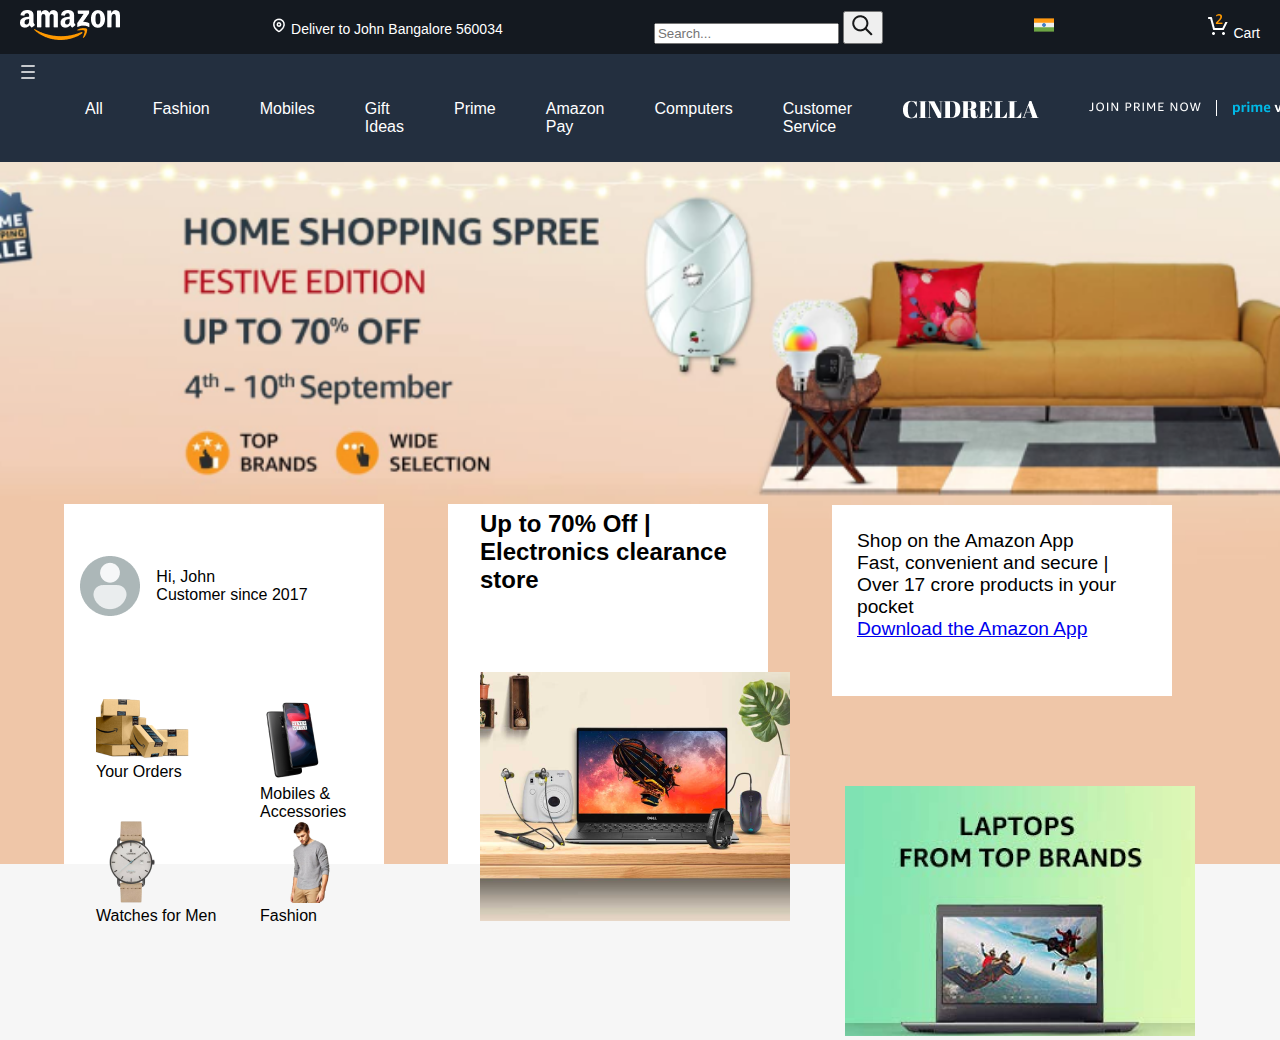
==== index.html @ a3f30799 "first-blood" ====
<!DOCTYPE html>
<html lang="en">
<head>
    <meta charset="UTF-8">
    <title>Amazon Replica</title>
    <link rel="stylesheet" href="homepage.css">
</head>
<body>

    <header>
        <div id="branding">
            <img src="images/Group.png" alt="Amazon logo placeholder">
        </div>
        <div id="delivery-info">
            <img src="icons/location 1.png" alt=""></img>
            Deliver to John Bangalore 560034</div>
        <div id="search-bar">
            <!-- Insert search bar structure here -->
            <input type="search" name="query" placeholder="Search...">
            <button type="submit"><img src="icons/search 1.png"><img></button>
        </div>
        <div>
            <img src="icons/india 1.png" />
        </div>
        <div id="account-info">           
            <img src="icons/shopping-cart (1) 1.png" /> Cart
        </div>
    </header>
    
    <nav>
        <!-- Insert navigation links here -->
        <img src="./icons/hamburger 1.png" />
        <ul class="navbar" style="display: inline-flex; list-style-type: none;">
            <li>All</li>
            <li>Fashion</li>
            <li>Mobiles</li>
            <li>Gift Ideas</li>
            <li>Prime</li>
            <li>Amazon Pay</li>
            <li>Computers</li>
            <li>Customer Service</li>
            <li><a href="./primevideo.html" target="_blank"><img src="images/CINDRELLA.png" /></a></li>
            <li><a href="./primevideo.html" target="_blank"><img src="images/grouped.png" /></a></li>
        </ul>
    </nav>
    
    <main id="promo-banner-main">
        <div id="firstthird">
            <div id="personal-info">
                <img src="./icons/profile 1.png" />
                <div id="persional-info-text">
                    <div>Hi, John</div>
                    <div style="display: inline-block;">Customer since 2017</div>
                </div>
            </div>
            <div id="top-links" class="promo-banner-1st-quad">
                <div class="top-links-class">
                    <div>
                        <img src="./images/prime-boxes-5-720 1.png" />
                        <span style="display: block;">Your Orders</span>
                    </div>
                    <div>
                        <img src="./images/oneplus-6-leak-amazon-de-4 1.png" />
                        <span style="display: block;">Mobiles & Accessories</span>
                    </div>
                    
                </div>
                <div class="top-links-class">
                    <div>
                        <img src="./images/image 6.png" />
                        <span style="display: block;">Watches for Men</span>
                    </div>
                    <div>
                        <img src="./images/hero-2 1.png" />
                        <span style="display: block;">Fashion</span>
                    </div>
                    
                </div>
            </div>    
        </div>

        <div id="secondthird">
            <div id="clearance-text">
                <span>Up to 70% Off | Electronics clearance store</span>
            </div>
            <div id="top-links" class="promo-banner-1st-quad">
                <img src="./images/V238940049_IN_PC_BAU_Edit_Creation_Laptops2X 1.png" />
            </div>    
        </div>
        
        <div id="thirdfirst">
            <div id="app-text">
                <span>Shop on the Amazon App</span>
                <div>
                    Fast, convenient and secure | Over 17 crore products in your pocket
                </div>
                <a href="#" >Download the Amazon App</a>
            </div>  
        </div>
        
        <div id="thirdsecond">
            <img src="./images/Laptops-Sept2019 1.png" />
        </div>
    </main>
</body>
</html>
---- homepage.css ----
body {
    font-family: Arial, sans-serif;
    background-color: #f6f6f6;
    margin:0;
    padding: 0;
}

header {
    background-color: #141920;
    color: white;
    padding: 10px 20px;
    display: flex;
    align-items: center;
    justify-content: space-between;
}

#branding img {
    width: 100px; /* Placeholder value, adjust as needed */
    height: auto;
}

#delivery-info, #account-info {
    font-size: 14px;
}

nav {
    background-color: #232F3F;
    padding: 10px 20px;
    color: white;
}

#promo-banner-main {
    background-image: url("./images/amazon_logo.png");
    background-repeat: no-repeat;
    background-position: center top;
    background-size: cover;
    height: 78dvh; /* Placeholder value, adjust as needed */
    position: relative;
}

#personal-info {
    display: grid;
    grid-template-columns: 30% 70%;
    align-items: center;
    gap: 10px;
    position: absolute;
    left:5%;
    bottom:69%
}

.promo-banner-1st-quad{
    position: absolute;
    left: 10%;
    bottom: -17%;
}

#firstthird{
    background-color: white;
    height: 40dvh;
    position: absolute;
    bottom: 0%;
    left: 5%;
    width: 25dvw;
}

.top-links-class{
    display: grid;
    grid-template-columns: 50% 50%;
    gap: 25px;
}


#secondthird{
    background-color: white;
    height: 40dvh;
    position: absolute;
    bottom: 0%;
    left: 35%;
    width: 25dvw;
}

#clearance-text {
    position: absolute;
    left:10%;
    bottom:75%;
    font-weight: bolder;
    font-size: x-large;
    text-wrap: wrap;
}

#thirdfirst{
    background-color: white;
    height: 19dvh;
    position: absolute;
    bottom: 24%;
    left: 65%;
    width: 25dvw;
    padding:10px;
}

#thirdsecond{
    position: absolute;
    bottom: -25%;
    left: 66%;
}

#app-text{
    padding:15px;
    font-size: larger;
}

.navbar li{
    padding:0 25px
}
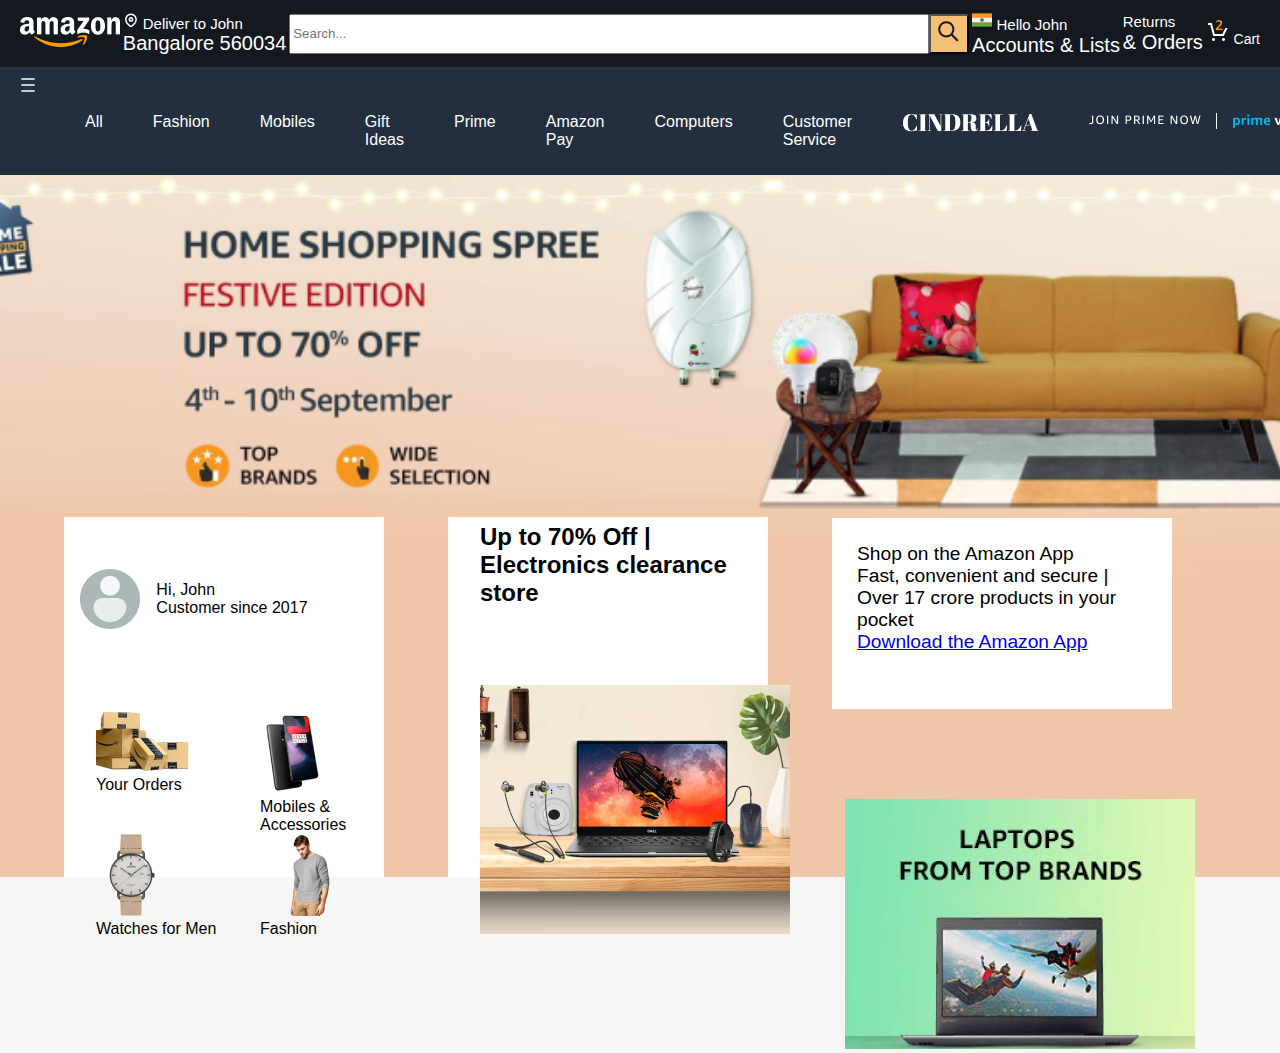
==== commit 058e2893: "Finished Project" ====
--- a/index.html
+++ b/index.html
@@ -4,6 +4,7 @@
     <meta charset="UTF-8">
     <title>Amazon Replica</title>
     <link rel="stylesheet" href="homepage.css">
+    <link href="https://fonts.cdnfonts.com/css/amazon-ember" rel="stylesheet">
 </head>
 <body>
 
@@ -13,14 +14,18 @@
         </div>
         <div id="delivery-info">
             <img src="icons/location 1.png" alt=""></img>
-            Deliver to John Bangalore 560034</div>
+            <span class="small">Deliver to John<span class="large"> Bangalore 560034</span></span></div>
         <div id="search-bar">
             <!-- Insert search bar structure here -->
             <input type="search" name="query" placeholder="Search...">
             <button type="submit"><img src="icons/search 1.png"><img></button>
         </div>
-        <div>
+        <div id="greetingInfo">
             <img src="icons/india 1.png" />
+            <span class="small">Hello John <span class="large">Accounts & Lists</span> </span>
+        </div>
+        <div id="returnsInfo">
+            <span class="small">Returns <span class="large">& Orders</span> </span>
         </div>
         <div id="account-info">           
             <img src="icons/shopping-cart (1) 1.png" /> Cart
--- a/homepage.css
+++ b/homepage.css
@@ -1,5 +1,5 @@
 body {
-    font-family: Arial, sans-serif;
+    font-family: 'Amazon Ember', sans-serif;
     background-color: #f6f6f6;
     margin:0;
     padding: 0;
@@ -21,6 +21,32 @@
 
 #delivery-info, #account-info {
     font-size: 14px;
+}
+
+#delivery-info span{
+    white-space: pre-line;;
+}
+#search-bar{
+    display: inline-flex;
+}
+
+#search-bar input{
+    width:50dvw;
+    height:40px;
+}
+
+#search-bar button{
+    height: 40px;
+    background-color: #F4BF76;
+}
+
+.small{
+    font-size: 15px;
+}
+
+.large{
+    font-size: 20px;
+    display: block;
 }
 
 nav {
